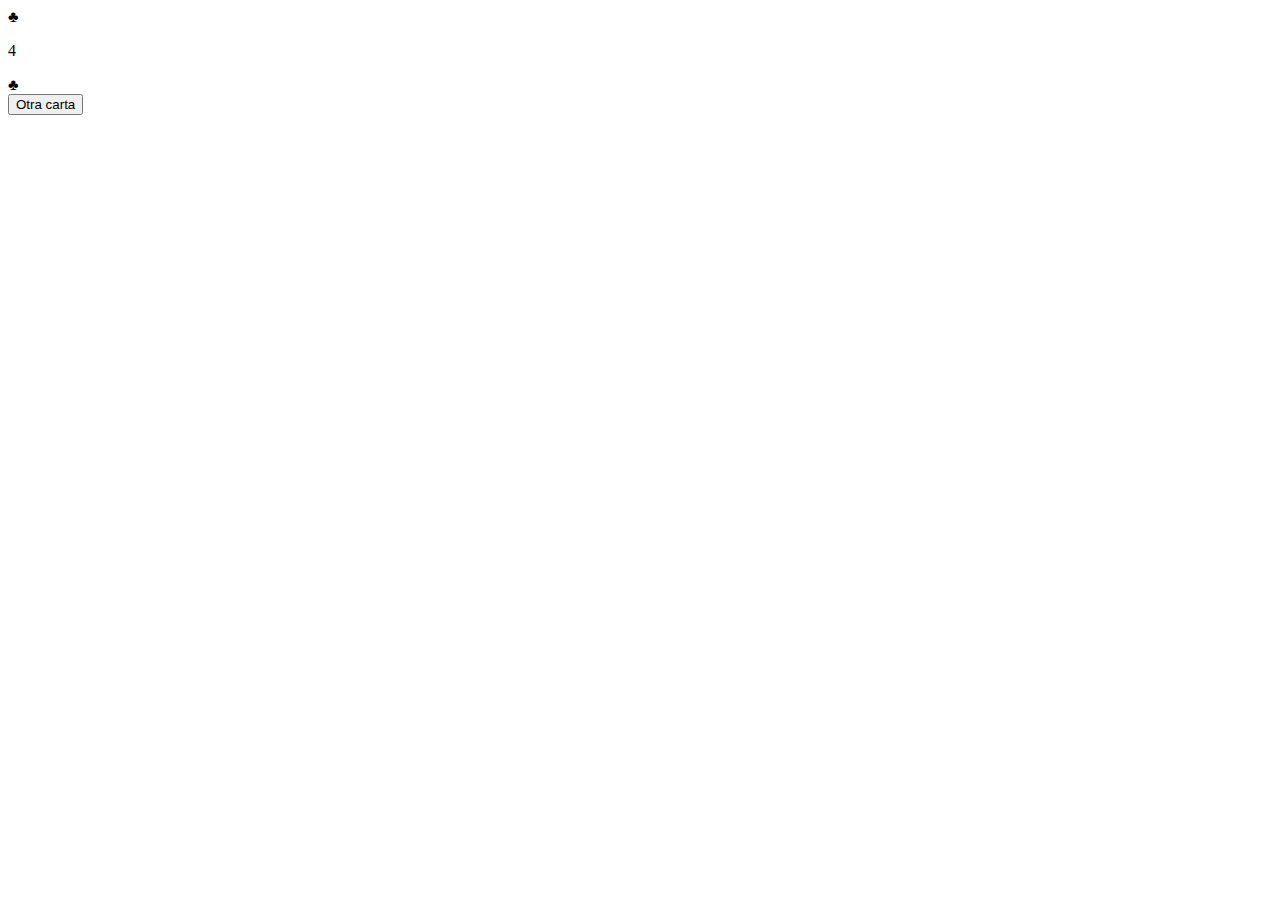
==== index.html @ 9c4baf66 "random cards extras" ====
<!DOCTYPE html>
<html lang="en">
  <head>
    <meta charset="UTF-8" />
    <meta http-equiv="X-UA-Compatible" content="IE=edge" />
    <meta name="viewport" content="width=device-width, initial-scale=1.0" />
    <link
      href="https://cdn.jsdelivr.net/npm/bootstrap@5.1.3/dist/css/bootstrap.min.css"
      rel="stylesheet"
      integrity="sha384-1BmE4kWBq78iYhFldvKuhfTAU6auU8tT94WrHftjDbrCEXSU1oBoqyl2QvZ6jIW3"
      crossorigin="anonymous"
    />
    <link rel="stylesheet" href="ej-2-randomCard/css/randomCard.css" />
    <title>Sort</title>
  </head>
  <body>
    <main class="main">
      <div id="card"></div>
      <button class="btn btn-primary ms-2" onclick="addRandom()">
        Otra carta
      </button>
    </main>

    <!-- <script src="js/ej1.js"></script> -->
    <script src="ej-2-randomCard/js/randomCard.js"></script>
  </body>
</html>
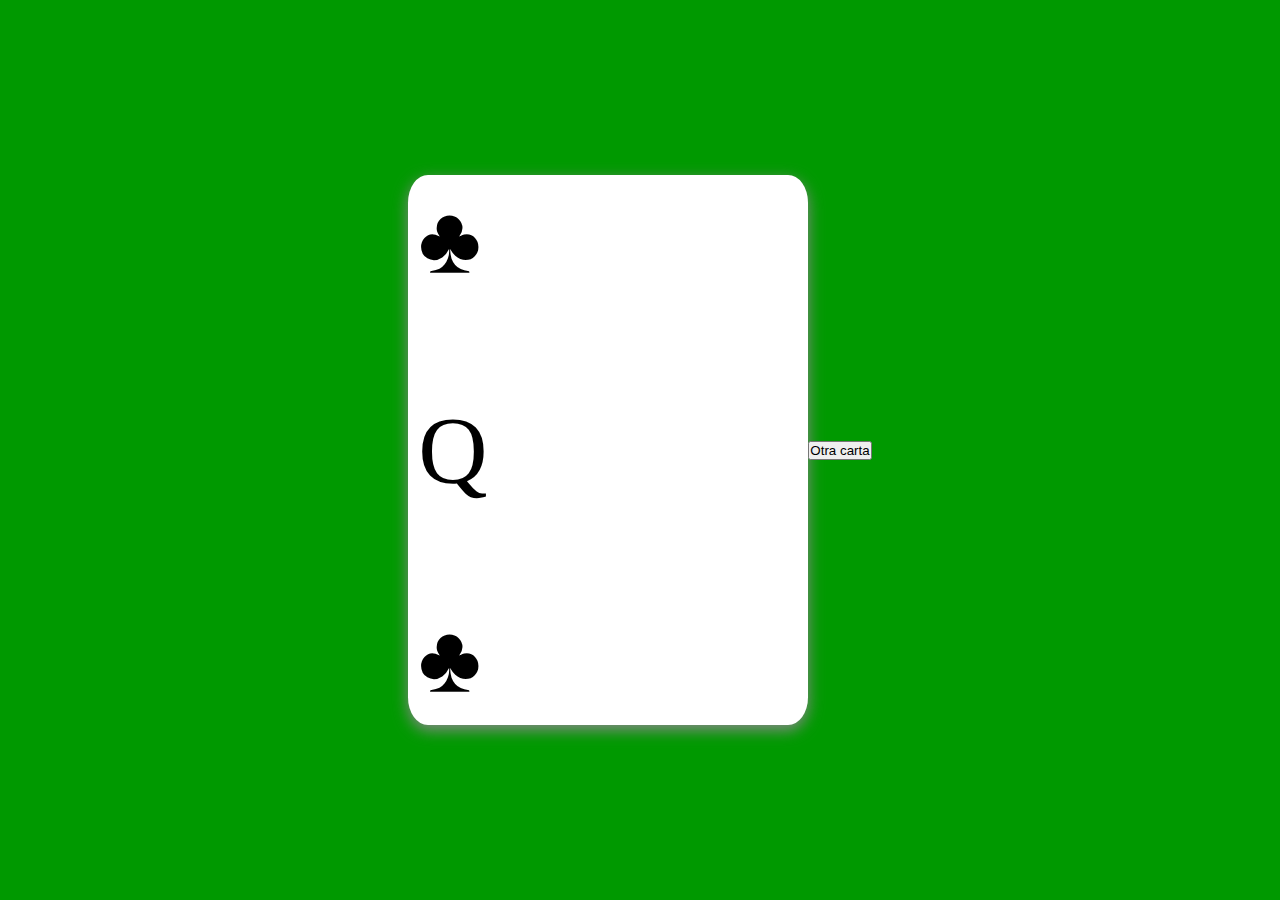
==== commit 2320036f: "ej random card final" ====
--- a/index.html
+++ b/index.html
@@ -10,7 +10,7 @@
       integrity="sha384-1BmE4kWBq78iYhFldvKuhfTAU6auU8tT94WrHftjDbrCEXSU1oBoqyl2QvZ6jIW3"
       crossorigin="anonymous"
     />
-    <link rel="stylesheet" href="ej-2-randomCard/css/randomCard.css" />
+    <link rel="stylesheet" href="randomCard/css/randomCard.css" />
     <title>Sort</title>
   </head>
   <body>
@@ -21,7 +21,8 @@
       </button>
     </main>
 
-    <!-- <script src="js/ej1.js"></script> -->
-    <script src="ej-2-randomCard/js/randomCard.js"></script>
+    <!-- <script src="ej1-2/ej1.js"></script> -->
+    <!-- <script src="ej1-2/ej2.js"></script> -->
+    <script src="randomCard/js/randomCard.js"></script>
   </body>
 </html>
--- a/randomCard/css/randomCard.css
+++ b/randomCard/css/randomCard.css
@@ -0,0 +1,44 @@
+* {
+  margin: 0;
+  padding: 0;
+  box-sizing: border-box;
+}
+body {
+  background-color: #009900;
+}
+.main {
+  height: 100vh;
+  display: flex;
+  justify-content: center;
+  align-items: center;
+}
+.card {
+  display: flex;
+  flex-direction: column;
+  justify-content: space-between;
+  height: 550px;
+  background-color: #fff;
+  font-size: 6rem;
+  padding: 10px;
+  width: 400px;
+  border-radius: 5%;
+  color: #000;
+  box-shadow: 0 5px 15px #888;
+}
+
+.logo-top {
+  display: flex;
+  justify-content: flex-start;
+  align-items: flex-start;
+}
+.logo-bottom {
+  display: flex;
+  justify-content: flex-end;
+}
+.card.hearts,
+.card.diamonds {
+  color: red;
+}
+.card p {
+  color: #000;
+}
